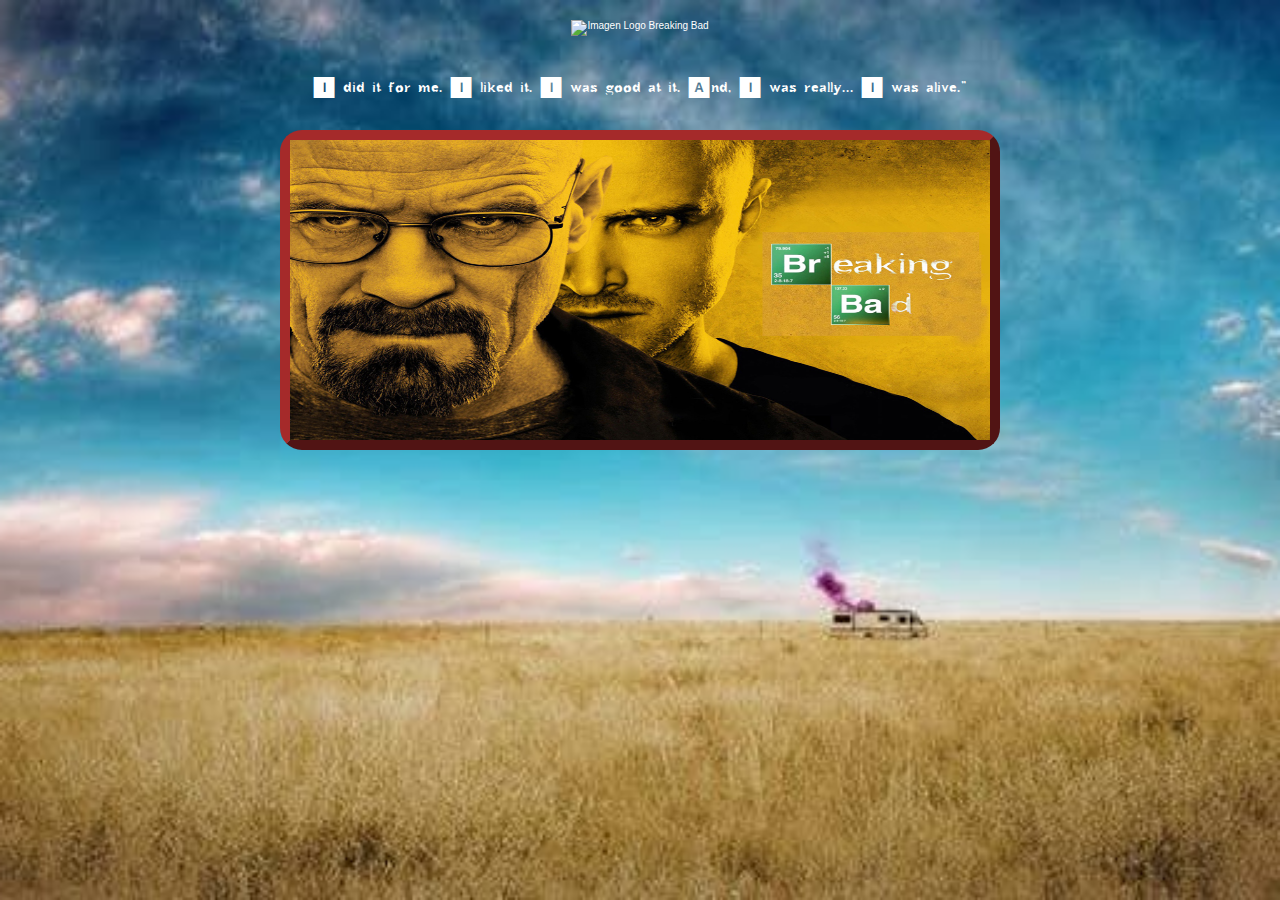
==== index.html @ 96a22962 "Subiendo la tarea" ====
<!DOCTYPE html>
<html lang="es">
<head>
    <meta charset="UTF-8">
    <meta name="viewport" content="width=device-width, initial-scale=1.0">
    <meta name="author" content="Paula Arroyo Ajenjo" />
    <title> Página inicio Breaking Bad </title>
    <link rel="icon" href="img/icon.png" type="image/x-icon"> 
    <!--Instertamos la hoja de estilo-->
     <link rel="stylesheet" href="css/style.css" >
</head>

<body>
    <div id="div-paginainicio">

        <img id="imagen-logo" src="img/logo.png" alt="Imagen Logo Breaking Bad" >
        
        <p>I did it for me. I liked it. I was good at it. And, I was really... I was alive.”</p>
        
        <div id="div-imagenposter">
            <img src="img/poster.jpg" alt="Imagen Poster Breaking Bad" usemap="#poster" >
                <map name="poster">
                    <area coords=" 481, 106, 665, 141 " href="formulario.html" target="_blank" shape="rect" alt="Breaking" title="Breaking"/>
                    <area coords=" 539, 137, 627, 179 " href="tabla.html" target="_blank" shape="rect" alt="Bad" title="Bad"/>
                </map>
        </div>
    </div>
</body>
</html>
---- css/style.css ----
/*FUENTE BREAKING BAD*/
@font-face {
    font-family: 'BreakingBad';
    src: url('../fonts/BreakingBad.ttf') format('truetype'); 
}

/*TODAS LAS PÁGINAS*/
body{ background-color: #0c3e11;
    text-align: center;
    color: white;
    margin: 0 auto;
    font-family:Helvetica, sans-serif;
    font-size: 10px;
}

/*PAGINA INIDEX*/
#div-paginainicio{
   width: 100vw; /* 100% del ancho de la ventana */
    height: 100vh; /* 100% de la altura de la ventana */
    background-image: url('../img/fondo.jpg');
    background-size: cover; /* La imagen se adapta al tamaño del div sin distorsionarse */
    background-position: center; 
    background-repeat: no-repeat; 
    /*padding-top: 20px;*/
}

#div-paginainicio p{
    font-family: 'BreakingBad', sans-serif;
    font-size: 30px; /*El ejercicio pone que debía ser a 14px, pero lo he puesto a 30para que se lea, era demasiado pequeño*/
}

#imagen-logo{
    width: 200px;
    height: 200px;
    margin-top: 20px;
}

#div-imagenposter{
    width: 700px;
    height: 300px;
    border: 10px outset brown;
    border-radius: 22px;
    margin: auto;
}

#div-imagenposter img{
    width: 700px;
    height: 300px;
}


/*PÁGINA TABLA*/

table{margin: auto;
border: 10px;
border-color: #2b2c24;
background-color: #2b2c24;
border: solid;
color: #0c3e11;
padding: 5px;
}

table td{ 
    height: 50px;
    width: 50px;
    border: 20px;
    border-color: #2b2c24;
 
}

#tabla1 {
    margin-top: 25px;
    margin-bottom: 10px;
}
.celda-vacia{
    background-color:#2b2c24;
}

.celda-verdetipo1{
    background-color: #B7DB21;
}
.celda-verdetipo2{
   background-color:#c5e14e;
}
.celda-verdetipo3{
    background-color:#818c54;
}
.celda-verdetipo4{
    background-color:#89a419;
}
.celda-verdetipo5{
    background-color:#63702a;
}
.celda-verdetipo6{
    background-color:#dbea94;
}
.celda-beige{
    background-color: #f1f9c6;
 
}

.celda-gris{
    background-color:#bcc49b;
}
.celda-moradita{
    background-color:#ab8fca;
}


.tipografiagrande-tabla{
    font-size: 35px;
    font-weight: bold;
}

#tabla2 td{
    background-color:#c2c725;

}
#tabla2 td img{
   width: 50px;
   height: 50px;

}


/*PÁGINA FORMULARIO*/

#div-paginaformulario {
    background-color: grey;
    border-radius: 10px;
    box-shadow: 0 4px 10px rgba(0, 0, 0, 0.1);
    width: 90%;
    margin: auto;
    background-image: url('../img/fondo.jpg');
    background-size: cover; /* La imagen se adapta al tamaño del div sin distorsionarse */
    background-position: center; 

}
#div-paginaformulario h1{
    font-family: 'BreakingBad', sans-serif;
    font-size: 50px; /*El ejercicio pone que debía ser a 14px, pero lo he puesto a 50para que se lea, era demasiado pequeño*/
}


fieldset {
    border: 2px solid #c2c725;
    padding: 20px;
    border-radius: 10px;
    width: 80%;
    margin: auto;

}

legend {
    font-size: 1.5rem;
    font-weight: bold;
    color: #c2c725;;
}


label {
    font-size: 1rem;
    font-weight: bold;
    margin-bottom: 10px;
    display: block;
    color: #741e73;
    
}


input[type="text"],
input[type="email"],
input[type="date"],
input[type="number"],
select,
textarea {
    width: 70%;
    padding: 10px;
    margin-bottom: 15px;
    border: 1px solid #ccc;
    border-radius: 5px;
    font-size: 1rem;
}

textarea {
    resize: vertical;
}


input[type="radio"] {
    margin-right: 10px;
}

label[for="hombre"], label[for="mujer"] {
    margin-left: 5px;
    font-size: 1rem;
}


input[type="submit"],
input[type="reset"] {
    background-color: #4CAF50;
    color: white;
    padding: 12px 20px;
    border: none;
    border-radius: 5px;
    cursor: pointer;
    font-size: 1rem;
    transition: background-color 0.3s ease;
}

input[type="submit"]:hover,
input[type="reset"]:hover {
    background-color: #45a049;
}


select {
    padding: 10px;
    border: 1px solid #ccc;
    border-radius: 5px;
    font-size: 1rem;
}


input[type="file"] {
    font-size: 1rem;
    padding: 5px;
}
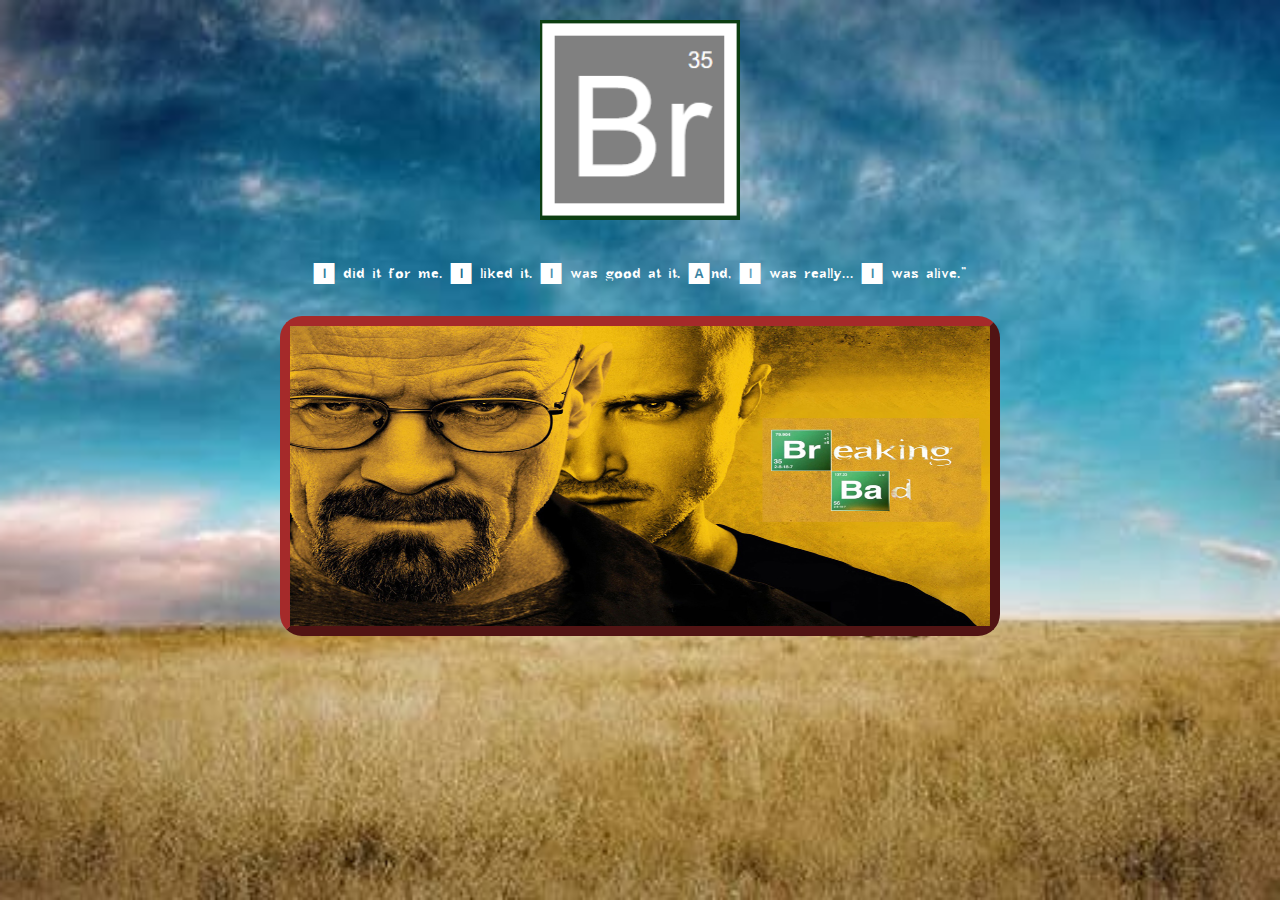
==== commit 910a5022: "Update index.html" ====
--- a/index.html
+++ b/index.html
@@ -13,7 +13,7 @@
 <body>
     <div id="div-paginainicio">
 
-        <img id="imagen-logo" src="img/logo.png" alt="Imagen Logo Breaking Bad" >
+        <img id="imagen-logo" src="img/logo.PNG" alt="Imagen Logo Breaking Bad" >
         
         <p>I did it for me. I liked it. I was good at it. And, I was really... I was alive.”</p>
         
